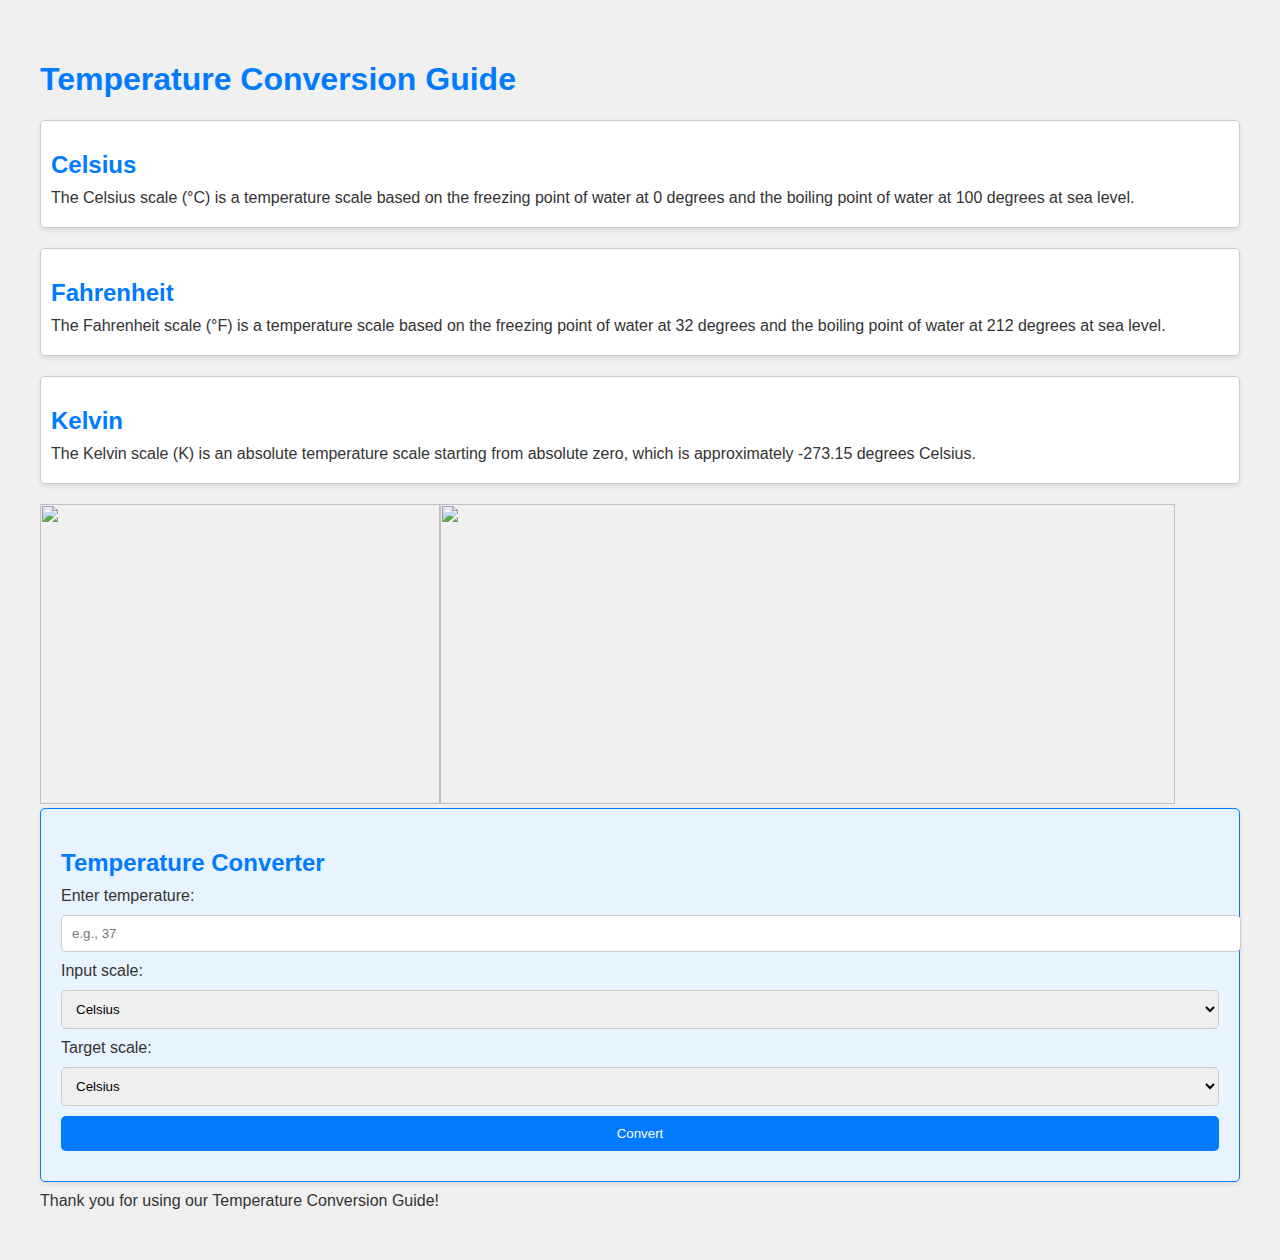
==== index.html @ 9db265d6 "temp" ====
<!DOCTYPE html>
<html>

<head>
    <title>Temperature Conversion Guide</title>
    <style>
        /* CSS styling */
        body {
            font-family: Arial, sans-serif;
            margin: 20px;
            padding: 20px;
            background-color: #f0f0f0;
            color: #333;
        }

        h1, h2 {
            color: #007BFF;
        }

        h2 {
            margin-bottom: 0;
        }

        p, ul {
            font-size: 16px;
            margin: 10px 0;
        }

        .content-section {
            padding: 10px;
            border: 1px solid #ccc;
            background-color: #fff;
            border-radius: 5px;
            margin-bottom: 20px;
            box-shadow: 0 2px 5px rgba(0, 0, 0, 0.1);
        }

        .converter-container {
            padding: 20px;
            border: 1px solid #007BFF;
            border-radius: 5px;
            background-color: #e7f3ff;
            box-shadow: 0 2px 5px rgba(0, 0, 0, 0.1);
        }

        label, select, input, button {
            display: block;
            margin: 10px 0;
        }

        input, select, button {
            width: 100%;
            padding: 10px;
            border-radius: 5px;
            border: 1px solid #ccc;
        }

        button {
            background-color: #007BFF;
            color: white;
            border: none;
            cursor: pointer;
        }

        button:hover {
            background-color: #0056b3;
        }

        #output {
            font-weight: bold;
            margin-top: 10px;
        }
      
        .content-section2{
            display:flex;
            flex-direction:row;
        }
        .img1 img{
            height:300px;
            width:400px;
        }
        .img2 img{
            height:300px;
            width:735px;
        }
    </style>
    <script>
        // JavaScript code for temperature conversion
        function convertTemperature(inputTemp, inputScale, targetScale) {
            let result;

            if (inputScale === targetScale) {
                result = inputTemp;
            } else if (inputScale === 'celsius') {
                if (targetScale === 'fahrenheit') {
                    result = (inputTemp * 9 / 5) + 32;
                } else if (targetScale === 'kelvin') {
                    result = inputTemp + 273.15;
                }
            } else if (inputScale === 'fahrenheit') {
                if (targetScale === 'celsius') {
                    result = (inputTemp - 32) * 5 / 9;
                } else if (targetScale === 'kelvin') {
                    result = (inputTemp - 32) * 5 / 9 + 273.15;
                }
            } else if (inputScale === 'kelvin') {
                if (targetScale === 'celsius') {
                    result = inputTemp - 273.15;
                } else if (targetScale === 'fahrenheit') {
                    result = (inputTemp - 273.15) * 9 / 5 + 32;
                }
            }

            return result;
        }

        // Event handler for the convert button
        function handleConversion() {
            // Get user input and selected scales
            const inputTemp = parseFloat(document.getElementById('inputTemp').value);
            const inputScale = document.getElementById('inputScale').value;
            const targetScale = document.getElementById('targetScale').value;

            // Validate input
            if (isNaN(inputTemp)) {
                document.getElementById('output').innerText = "Please enter a valid temperature.";
                return;
            }

            // Perform the conversion
            const result = convertTemperature(inputTemp, inputScale, targetScale);

            // Determine the units based on scales
            let inputUnit;
            let outputUnit;

            if (inputScale === 'celsius') {
                inputUnit = 'degrees Celsius';
            } else if (inputScale === 'fahrenheit') {
                inputUnit = 'degrees Fahrenheit';
            } else if (inputScale === 'kelvin') {
                inputUnit = 'Kelvin';
            }

            if (targetScale === 'celsius') {
                outputUnit = 'degrees Celsius';
            } else if (targetScale === 'fahrenheit') {
                outputUnit = 'degrees Fahrenheit';
            } else if (targetScale === 'kelvin') {
                outputUnit = 'Kelvin';
            }

            // Display the result in the specified format
            document.getElementById('output').innerText = `Your ${inputTemp.toFixed(2)} ${inputUnit} is equal to ${result.toFixed(2)} ${outputUnit}.`;
        }
    </script>
</head>

<body>
    <h1>Temperature Conversion Guide</h1>
    
    <div class="content-section">
        <h2>Celsius</h2>
        <p>The Celsius scale (°C) is a temperature scale based on the freezing point of water at 0 degrees and the boiling point of water at 100 degrees at sea level.</p>
    </div>

    <div class="content-section">
        <h2>Fahrenheit</h2>
        <p>The Fahrenheit scale (°F) is a temperature scale based on the freezing point of water at 32 degrees and the boiling point of water at 212 degrees at sea level.</p>
    </div>

    <div class="content-section">
        <h2>Kelvin</h2>
        <p>The Kelvin scale (K) is an absolute temperature scale starting from absolute zero, which is approximately -273.15 degrees Celsius.</p>
    </div>

    <div class="content-section2">
        <div class="img1">
                <img src="https://media.licdn.com/dms/image/D5622AQEIKUVJL6nh0A/feedshare-shrink_800/0/1670683099134?e=2147483647&v=beta&t=sGB2eGJtH9LN9uw16ArfSHAcjwHHFavDIS-9IrbKKm4" alt="">
        </div>
        <div class="img2">
            <img src="https://encrypted-tbn0.gstatic.com/images?q=tbn:ANd9GcRbCLgmFhKzyBJvFN6op-8KmP5NzvbXfcKrow&s" alt="">
        </div>
    </div>

    <div class="converter-container">
        <h2>Temperature Converter</h2>
        <label for="inputTemp">Enter temperature:</label>
        <input type="number" id="inputTemp" placeholder="e.g., 37" step="0.01">

        <label for="inputScale">Input scale:</label>
        <select id="inputScale">
            <option value="celsius">Celsius</option>
            <option value="fahrenheit">Fahrenheit</option>
            <option value="kelvin">Kelvin</option>
        </select>

        <label for="targetScale">Target scale:</label>
        <select id="targetScale">
            <option value="celsius">Celsius</option>
            <option value="fahrenheit">Fahrenheit</option>
            <option value="kelvin">Kelvin</option>
        </select>

        <button id="convertBtn" onclick="handleConversion()">Convert</button>

        <div id="output"></div>
    </div>

    <p>Thank you for using our Temperature Conversion Guide!</p>
</body>

</html>
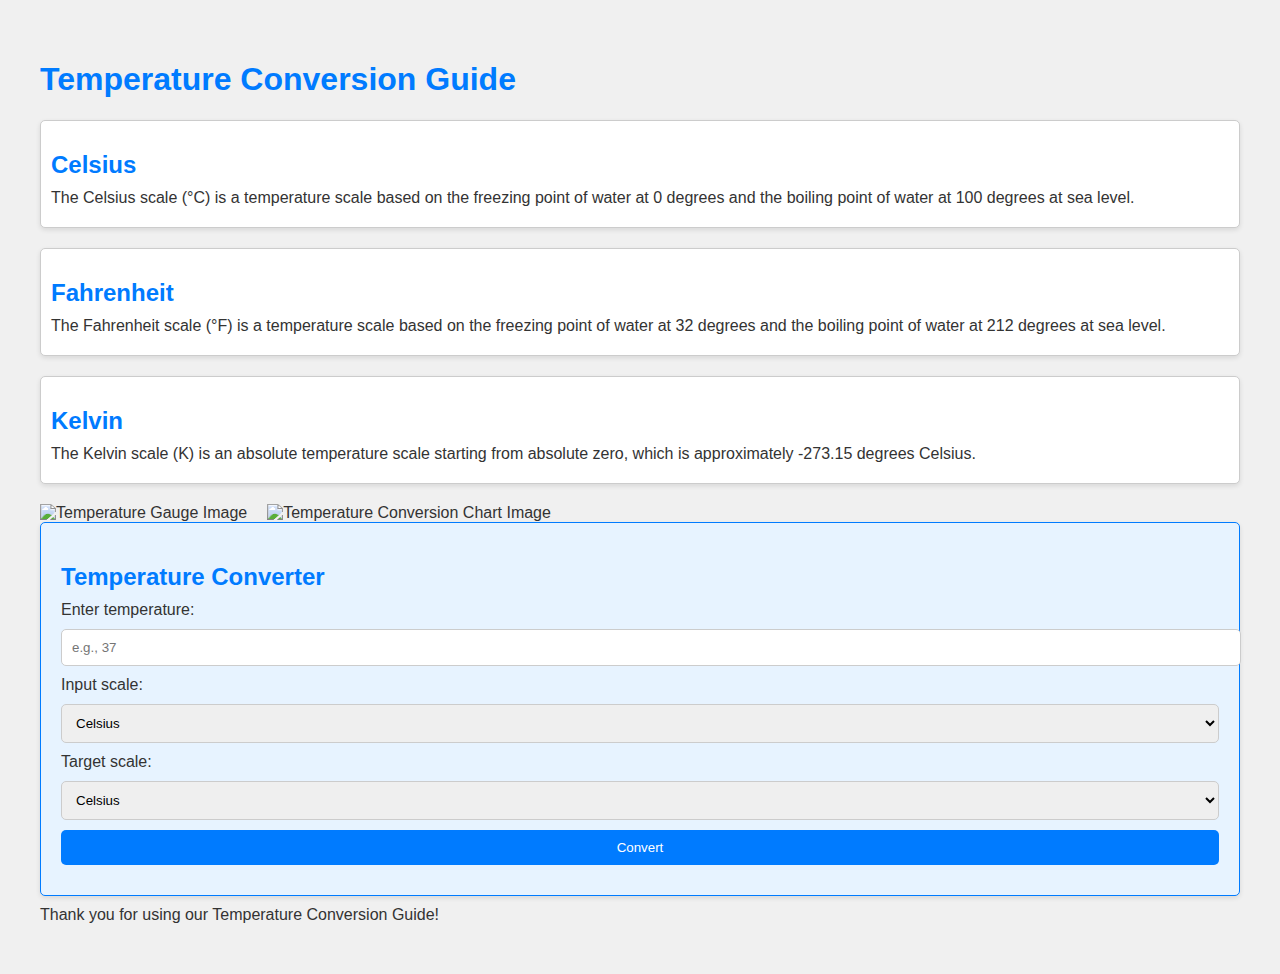
==== commit 3cb1bd46: "Update index.html" ====
--- a/index.html
+++ b/index.html
@@ -1,4 +1,4 @@
-<!DOCTYPE html>
+<!-- <!DOCTYPE html>
 <html>
 
 <head>
@@ -210,4 +210,249 @@
     <p>Thank you for using our Temperature Conversion Guide!</p>
 </body>
 
+</html> -->
+<!DOCTYPE html>
+<html>
+
+<head>
+    <title>Temperature Conversion Guide</title>
+    <style>
+        /* CSS styling */
+        body {
+            font-family: Arial, sans-serif;
+            margin: 20px;
+            padding: 20px;
+            background-color: #f0f0f0;
+            color: #333;
+        }
+
+        h1, h2 {
+            color: #007BFF;
+        }
+
+        h2 {
+            margin-bottom: 0;
+        }
+
+        p, ul {
+            font-size: 16px;
+            margin: 10px 0;
+        }
+
+        /* Enhanced content-section styling */
+        .content-section {
+            padding: 10px;
+            border: 1px solid #ccc;
+            background-color: #fff;
+            border-radius: 5px;
+            margin-bottom: 20px;
+            box-shadow: 0 2px 5px rgba(0, 0, 0, 0.1);
+        }
+
+        /* Converter container styling */
+        .converter-container {
+            padding: 20px;
+            border: 1px solid #007BFF;
+            border-radius: 5px;
+            background-color: #e7f3ff;
+            box-shadow: 0 2px 5px rgba(0, 0, 0, 0.1);
+        }
+
+        /* Styling for form elements */
+        label, select, input, button {
+            display: block;
+            margin: 10px 0;
+        }
+
+        input, select, button {
+            width: 100%;
+            padding: 10px;
+            border-radius: 5px;
+            border: 1px solid #ccc;
+        }
+
+        button {
+            background-color: #007BFF;
+            color: white;
+            border: none;
+            cursor: pointer;
+        }
+
+        button:hover {
+            background-color: #0056b3;
+        }
+
+        #output {
+            font-weight: bold;
+            margin-top: 10px;
+        }
+
+        /* Styling for images section */
+        .content-section2 {
+            display: flex;
+            flex-direction: row;
+            gap: 20px;
+        }
+
+        /* Images styling */
+        .img1 img,
+        .img2 img {
+            max-width: 100%;
+            height: auto;
+        }
+
+        .content-section2{
+            display:flex;
+            flex-direction:row;
+        }
+        .img1 img{
+            height:300px;
+            width:400px;
+        }
+        .img2 img{
+            height:300px;
+            width:735px;
+        }
+
+        /* Media query for mobile view */
+        @media (max-width: 768px) {
+            .content-section2 {
+                flex-direction: column;
+            }
+
+            /* Adjust input and button widths for mobile */
+            input,
+            select,
+            button {
+                width: 100%;
+            }
+        }
+    </style>
+    <script>
+        // JavaScript code for temperature conversion
+        function convertTemperature(inputTemp, inputScale, targetScale) {
+            let result;
+
+            // Handle different conversions
+            if (inputScale === targetScale) {
+                result = inputTemp;
+            } else if (inputScale === 'celsius') {
+                if (targetScale === 'fahrenheit') {
+                    result = (inputTemp * 9 / 5) + 32;
+                } else if (targetScale === 'kelvin') {
+                    result = inputTemp + 273.15;
+                }
+            } else if (inputScale === 'fahrenheit') {
+                if (targetScale === 'celsius') {
+                    result = (inputTemp - 32) * 5 / 9;
+                } else if (targetScale === 'kelvin') {
+                    result = (inputTemp - 32) * 5 / 9 + 273.15;
+                }
+            } else if (inputScale === 'kelvin') {
+                if (targetScale === 'celsius') {
+                    result = inputTemp - 273.15;
+                } else if (targetScale === 'fahrenheit') {
+                    result = (inputTemp - 273.15) * 9 / 5 + 32;
+                }
+            }
+
+            return result;
+        }
+
+        // Event handler for the convert button
+        function handleConversion() {
+            // Get user input and selected scales
+            const inputTemp = parseFloat(document.getElementById('inputTemp').value);
+            const inputScale = document.getElementById('inputScale').value;
+            const targetScale = document.getElementById('targetScale').value;
+
+            // Validate input
+            if (isNaN(inputTemp)) {
+                document.getElementById('output').innerText = "Please enter a valid temperature.";
+                return;
+            }
+
+            // Perform the conversion
+            const result = convertTemperature(inputTemp, inputScale, targetScale);
+
+            // Determine the units based on scales
+            let inputUnit;
+            let outputUnit;
+
+            if (inputScale === 'celsius') {
+                inputUnit = 'degrees Celsius';
+            } else if (inputScale === 'fahrenheit') {
+                inputUnit = 'degrees Fahrenheit';
+            } else if (inputScale === 'kelvin') {
+                inputUnit = 'Kelvin';
+            }
+
+            if (targetScale === 'celsius') {
+                outputUnit = 'degrees Celsius';
+            } else if (targetScale === 'fahrenheit') {
+                outputUnit = 'degrees Fahrenheit';
+            } else if (targetScale === 'kelvin') {
+                outputUnit = 'Kelvin';
+            }
+
+            // Display the result in the specified format
+            document.getElementById('output').innerText = `Your ${inputTemp.toFixed(2)} ${inputUnit} is equal to ${result.toFixed(2)} ${outputUnit}.`;
+        }
+    </script>
+</head>
+
+<body>
+    <h1>Temperature Conversion Guide</h1>
+    
+    <div class="content-section">
+        <h2>Celsius</h2>
+        <p>The Celsius scale (°C) is a temperature scale based on the freezing point of water at 0 degrees and the boiling point of water at 100 degrees at sea level.</p>
+    </div>
+
+    <div class="content-section">
+        <h2>Fahrenheit</h2>
+        <p>The Fahrenheit scale (°F) is a temperature scale based on the freezing point of water at 32 degrees and the boiling point of water at 212 degrees at sea level.</p>
+    </div>
+
+    <div class="content-section">
+        <h2>Kelvin</h2>
+        <p>The Kelvin scale (K) is an absolute temperature scale starting from absolute zero, which is approximately -273.15 degrees Celsius.</p>
+    </div>
+
+    <div class="content-section2">
+        <div class="img1">
+                <img src="https://media.licdn.com/dms/image/D5622AQEIKUVJL6nh0A/feedshare-shrink_800/0/1670683099134?e=2147483647&v=beta&t=sGB2eGJtH9LN9uw16ArfSHAcjwHHFavDIS-9IrbKKm4" alt="Temperature Gauge Image">
+        </div>
+        <div class="img2">
+            <img src="https://encrypted-tbn0.gstatic.com/images?q=tbn:ANd9GcRbCLgmFhKzyBJvFN6op-8KmP5NzvbXfcKrow&s" alt="Temperature Conversion Chart Image">
+        </div>
+    </div>
+
+    <div class="converter-container">
+        <h2>Temperature Converter</h2>
+        <label for="inputTemp">Enter temperature:</label>
+        <input type="number" id="inputTemp" placeholder="e.g., 37" step="0.01">
+
+        <label for="inputScale">Input scale:</label>
+        <select id="inputScale">
+            <option value="celsius">Celsius</option>
+            <option value="fahrenheit">Fahrenheit</option>
+            <option value="kelvin">Kelvin</option>
+        </select>
+
+        <label for="targetScale">Target scale:</label>
+        <select id="targetScale">
+            <option value="celsius">Celsius</option>
+            <option value="fahrenheit">Fahrenheit</option>
+            <option value="kelvin">Kelvin</option>
+        </select>
+
+        <button id="convertBtn" onclick="handleConversion()">Convert</button>
+
+        <div id="output"></div>
+    </div>
+
+    <p>Thank you for using our Temperature Conversion Guide!</p>
+</body>
+
 </html>
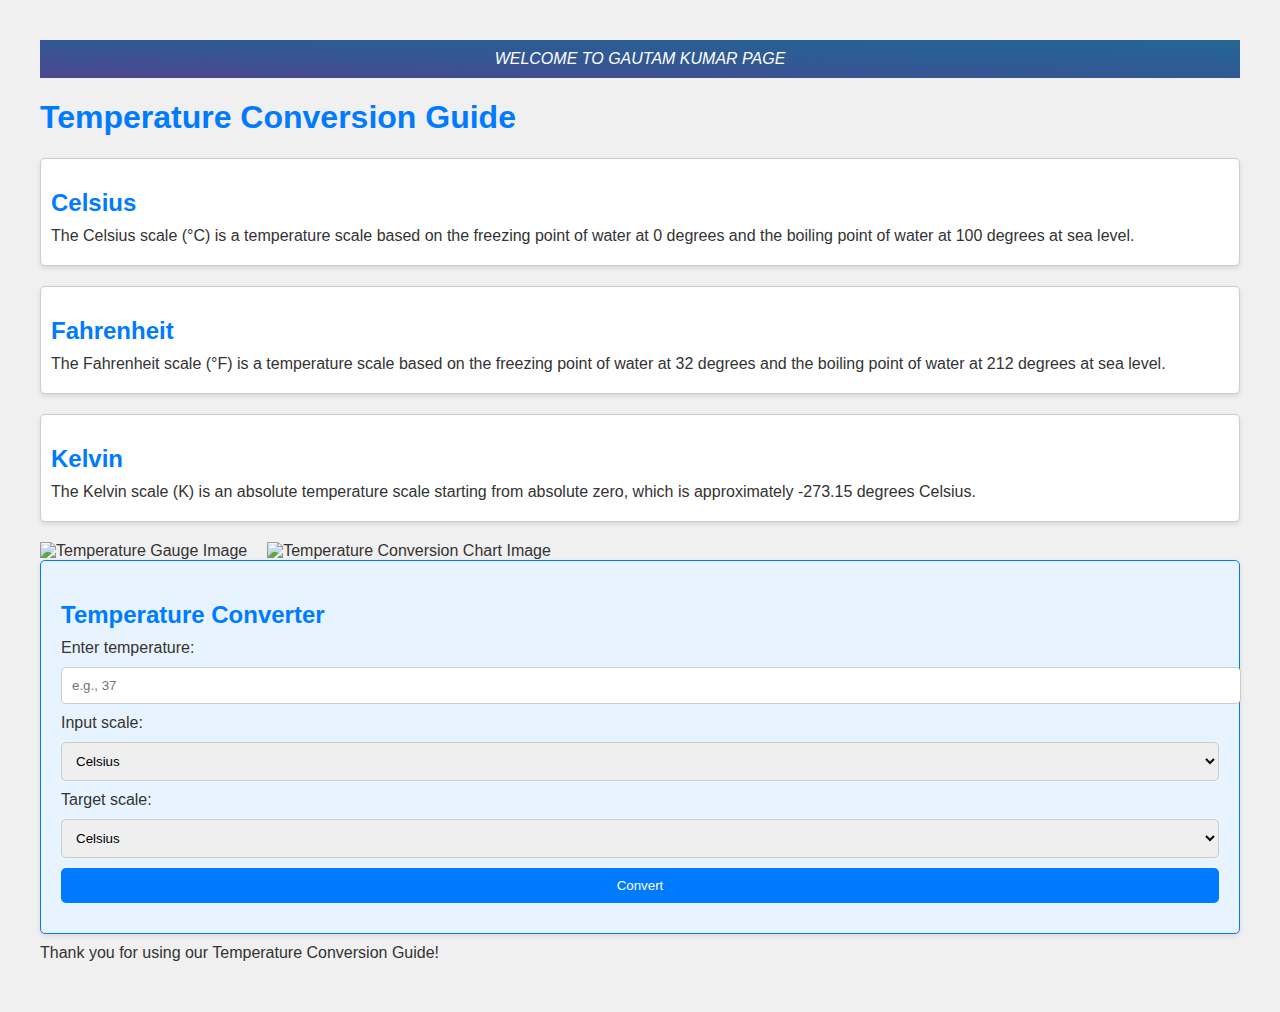
==== commit d4c7c83a: "Update index.html" ====
--- a/index.html
+++ b/index.html
@@ -313,6 +313,17 @@
             height:300px;
             width:735px;
         }
+                .gk{
+            background-image: linear-gradient(to right top, #4c468d, #3f4f92, #325894, #295f94, #256693);
+            display:flex;
+            justify-content: center;
+            align-items: center;
+    
+        }
+        .gk p{
+            color:white;
+            font-style: italic;
+        }
 
         /* Media query for mobile view */
         @media (max-width: 768px) {
@@ -402,6 +413,9 @@
 </head>
 
 <body>
+    <div class="gk">
+        <p>WELCOME TO GAUTAM KUMAR PAGE</p>
+    </div>
     <h1>Temperature Conversion Guide</h1>
     
     <div class="content-section">
